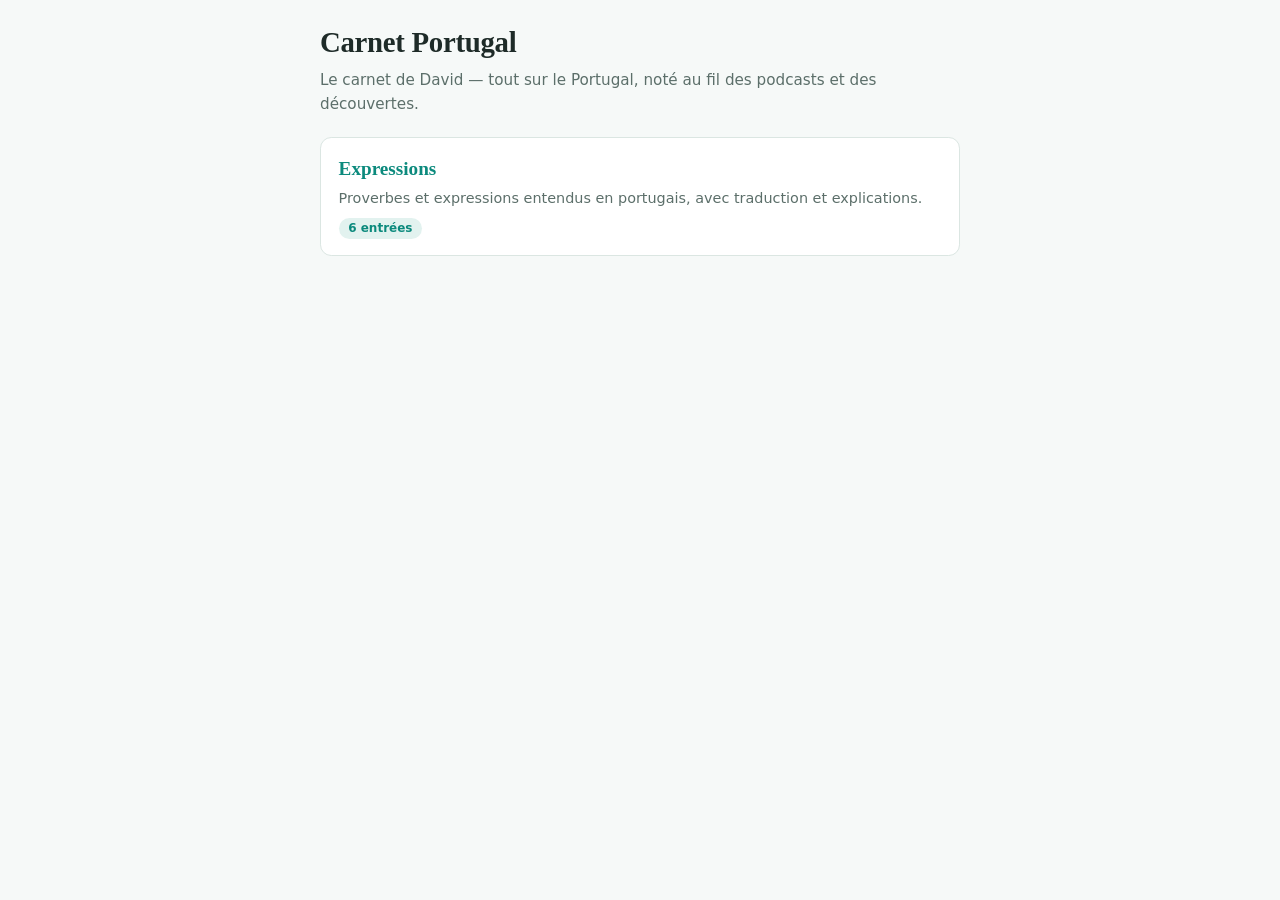
==== index.html @ d5daef51 "Site initial : accueil + page Expressions (6 entrees) Co-Authored-By: Claude Fable 5 <noreply@anthro" ====
<!DOCTYPE html>
<html lang="fr">
<head>
  <meta charset="utf-8">
  <meta name="viewport" content="width=device-width, initial-scale=1">
  <meta name="robots" content="noindex">
  <title>Carnet Portugal</title>
  <link rel="icon" href="data:image/svg+xml,<svg xmlns=%22http://www.w3.org/2000/svg%22 viewBox=%220 0 100 100%22><text y=%22.9em%22 font-size=%2290%22>📓</text></svg>">
  <link rel="stylesheet" href="assets/style.css">
</head>
<body>
<main>
  <header>
    <h1>Carnet Portugal</h1>
    <p class="lede">Le carnet de David — tout sur le Portugal, noté au fil des podcasts et des découvertes.</p>
  </header>
  <nav class="cat-list" aria-label="Catégories">
    <a class="cat" href="expressions.html">
      <span class="name">Expressions</span>
      <span class="desc">Proverbes et expressions entendus en portugais, avec traduction et explications.</span>
      <span class="count">6 entrées</span>
    </a>
    <!-- Prochaines catégories (à visiter, blagues…) : ajouter une carte ici -->
  </nav>
</main>
</body>
</html>
---- assets/style.css ----
/* Carnet Portugal — styles partagés */
:root {
  --bg: #f6f9f8;
  --card: #ffffff;
  --ink: #1e2b28;
  --muted: #5c6f6a;
  --line: #dbe6e2;
  --accent: #0c8a7d;
  --accent-soft: #e2f2ef;
}
@media (prefers-color-scheme: dark) {
  :root {
    --bg: #111917;
    --card: #1a2422;
    --ink: #e5efec;
    --muted: #93a7a1;
    --line: #2b3936;
    --accent: #3cc4b3;
    --accent-soft: #16332f;
  }
}

* { box-sizing: border-box; }

body {
  background: var(--bg);
  color: var(--ink);
  font-family: "Segoe UI", system-ui, sans-serif;
  line-height: 1.55;
  margin: 0;
  padding: 1.25rem 1rem 4rem;
}
main {
  max-width: 40rem;
  margin: 0 auto;
  display: flex;
  flex-direction: column;
  gap: 1.3rem;
}
img { max-width: 100%; height: auto; border-radius: 0.5rem; }

h1 {
  font-family: Charter, Georgia, "Times New Roman", serif;
  font-size: 1.8rem;
  letter-spacing: -0.01em;
  margin: 0;
  text-wrap: balance;
}
.lede { color: var(--muted); font-size: 0.95rem; margin: 0.3rem 0 0; }

.back {
  align-self: flex-start;
  color: var(--accent);
  text-decoration: none;
  font-size: 0.9rem;
  font-weight: 600;
}
.back:hover { text-decoration: underline; }
.back:focus-visible { outline: 2px solid var(--accent); outline-offset: 2px; border-radius: 0.2rem; }

/* Cartes de catégories (accueil) */
.cat-list { display: flex; flex-direction: column; gap: 0.7rem; }
a.cat {
  background: var(--card);
  border: 1px solid var(--line);
  border-radius: 0.7rem;
  padding: 1rem 1.1rem;
  text-decoration: none;
  color: inherit;
  display: flex;
  flex-direction: column;
  gap: 0.2rem;
  transition: border-color 0.15s ease;
}
a.cat:hover { border-color: var(--accent); }
a.cat:focus-visible { outline: 2px solid var(--accent); outline-offset: 2px; }
a.cat .name {
  font-family: Charter, Georgia, "Times New Roman", serif;
  font-size: 1.2rem;
  font-weight: 700;
  color: var(--accent);
}
a.cat .desc { color: var(--muted); font-size: 0.9rem; }
a.cat .count {
  font-size: 0.75rem;
  font-weight: 600;
  color: var(--accent);
  background: var(--accent-soft);
  border-radius: 999px;
  padding: 0.1rem 0.6rem;
  align-self: flex-start;
  margin-top: 0.3rem;
}

/* Entrées repliables */
.entry-list { display: flex; flex-direction: column; gap: 0.6rem; }
details.entry {
  background: var(--card);
  border: 1px solid var(--line);
  border-radius: 0.7rem;
}
details.entry summary {
  cursor: pointer;
  list-style: none;
  padding: 0.8rem 2.4rem 0.8rem 1.1rem;
  position: relative;
  display: flex;
  flex-direction: column;
  gap: 0.1rem;
}
details.entry summary::-webkit-details-marker { display: none; }
details.entry summary::after {
  content: "▸";
  position: absolute;
  right: 1rem;
  top: 50%;
  transform: translateY(-50%);
  color: var(--accent);
  transition: transform 0.15s ease;
}
details.entry[open] summary::after { transform: translateY(-50%) rotate(90deg); }
details.entry summary:hover { color: var(--accent); }
details.entry summary:focus-visible { outline: 2px solid var(--accent); outline-offset: 2px; border-radius: 0.7rem; }
details.entry .date { font-size: 0.78rem; color: var(--muted); }
details.entry h2 {
  font-family: Charter, Georgia, "Times New Roman", serif;
  font-size: 1.15rem;
  margin: 0;
  color: var(--accent);
  text-wrap: balance;
  font-weight: 700;
}
details.entry .corps {
  padding: 0.2rem 1.1rem 1.1rem;
  display: flex;
  flex-direction: column;
  gap: 0.7rem;
}
.corps p { margin: 0; }
.corps p b:first-child {
  color: var(--muted);
  font-size: 0.8rem;
  text-transform: uppercase;
  letter-spacing: 0.06em;
  display: block;
  margin-bottom: 0.1rem;
}
.exemple {
  background: var(--accent-soft);
  border-radius: 0.5rem;
  padding: 0.7rem 0.9rem;
  font-style: italic;
}
.exemple .fr {
  font-style: normal;
  color: var(--muted);
  font-size: 0.85rem;
  display: block;
  margin-top: 0.3rem;
}

@media (prefers-reduced-motion: reduce) {
  a.cat,
  details.entry summary::after { transition: none; }
}
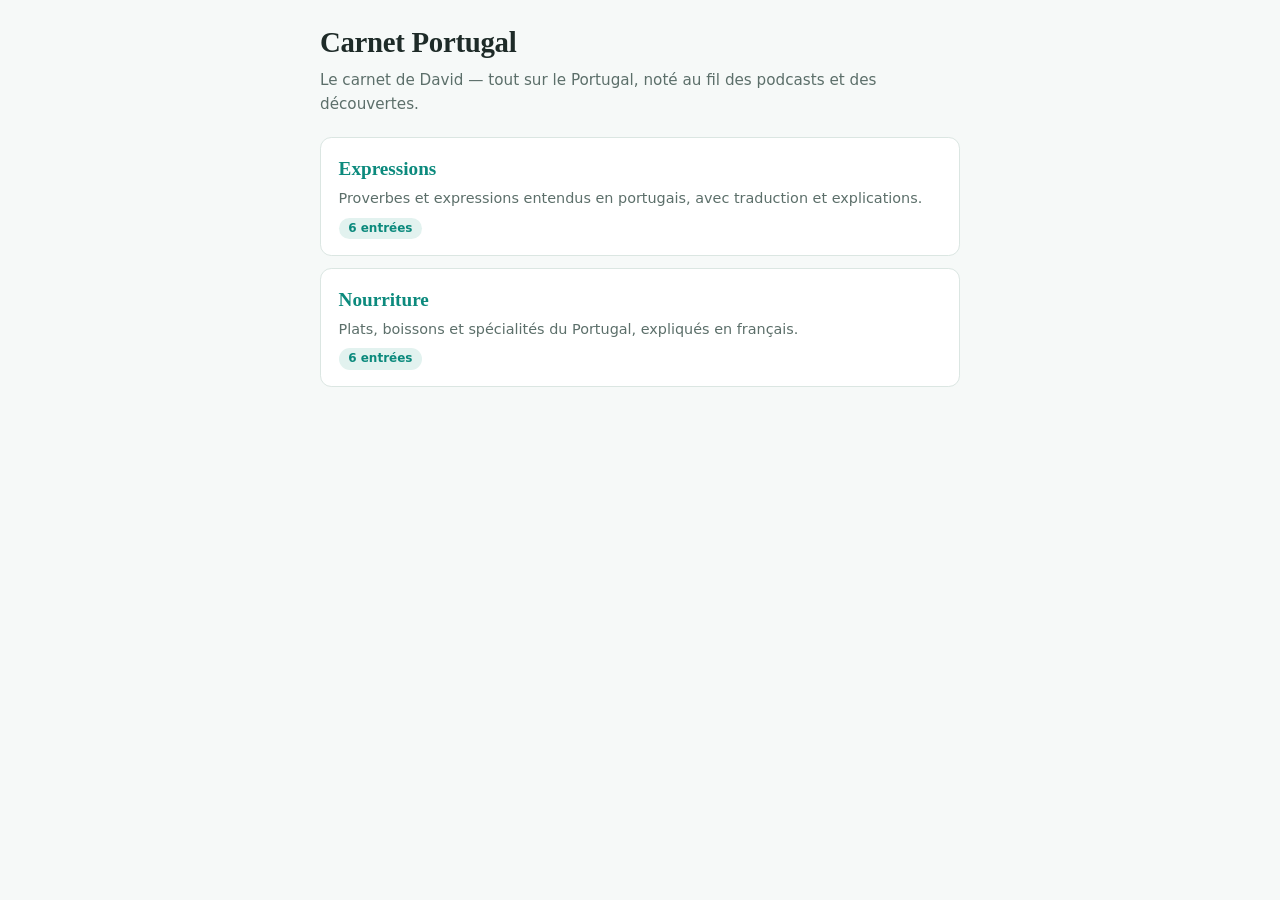
==== commit 701bbf6d: "Ajoute la page Nourriture : les cafes portugais (6 entrees) Co-Authored-By: Claude Fable 5 <noreply@" ====
--- a/index.html
+++ b/index.html
@@ -20,6 +20,11 @@
       <span class="desc">Proverbes et expressions entendus en portugais, avec traduction et explications.</span>
       <span class="count">6 entrées</span>
     </a>
+    <a class="cat" href="nourriture.html">
+      <span class="name">Nourriture</span>
+      <span class="desc">Plats, boissons et spécialités du Portugal, expliqués en français.</span>
+      <span class="count">6 entrées</span>
+    </a>
     <!-- Prochaines catégories (à visiter, blagues…) : ajouter une carte ici -->
   </nav>
 </main>
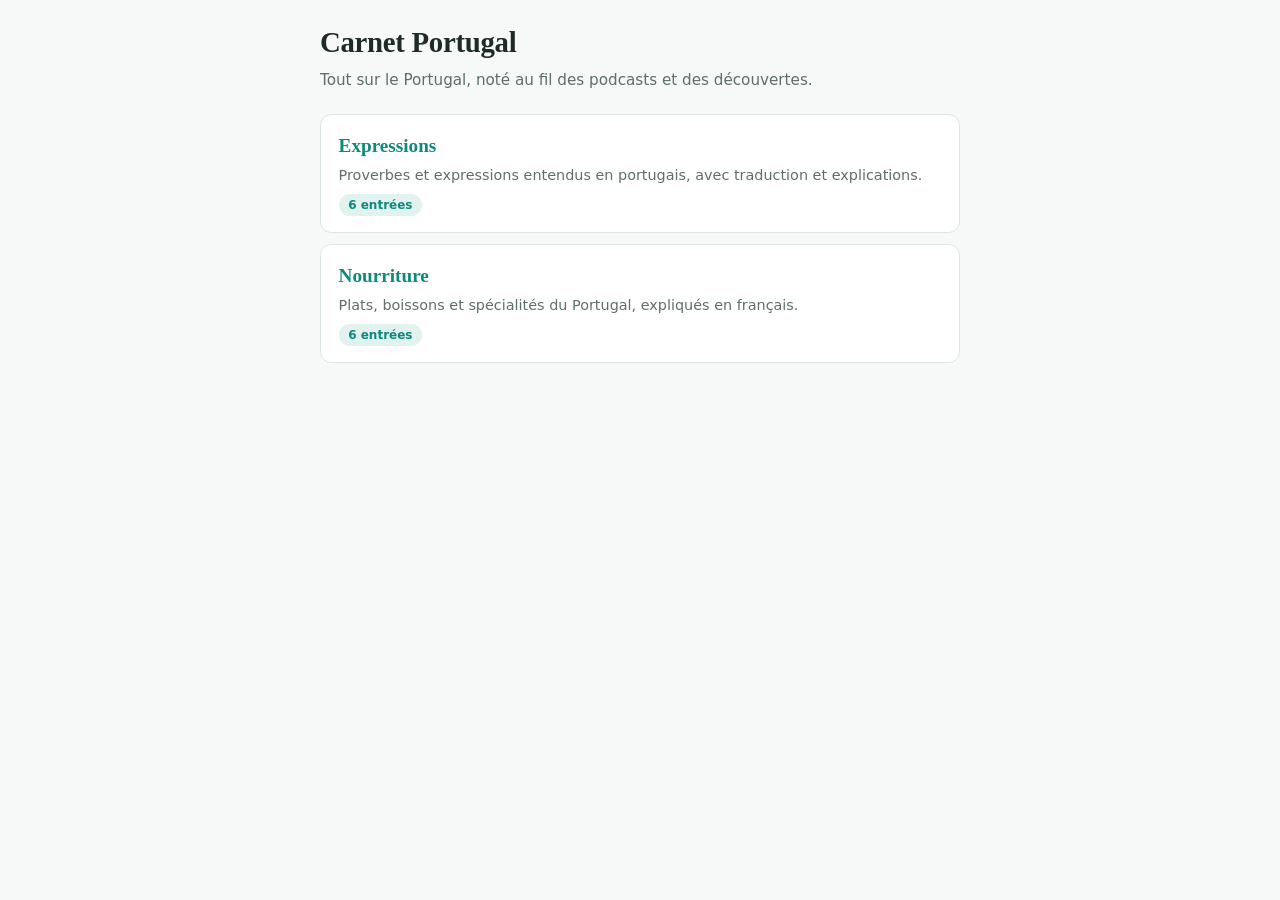
==== commit e2c3bb06: "Retire « Le carnet de David » du sous-titre de l'accueil Co-Authored-By: Claude Fable 5 <noreply@ant" ====
--- a/index.html
+++ b/index.html
@@ -12,7 +12,7 @@
 <main>
   <header>
     <h1>Carnet Portugal</h1>
-    <p class="lede">Le carnet de David — tout sur le Portugal, noté au fil des podcasts et des découvertes.</p>
+    <p class="lede">Tout sur le Portugal, noté au fil des podcasts et des découvertes.</p>
   </header>
   <nav class="cat-list" aria-label="Catégories">
     <a class="cat" href="expressions.html">
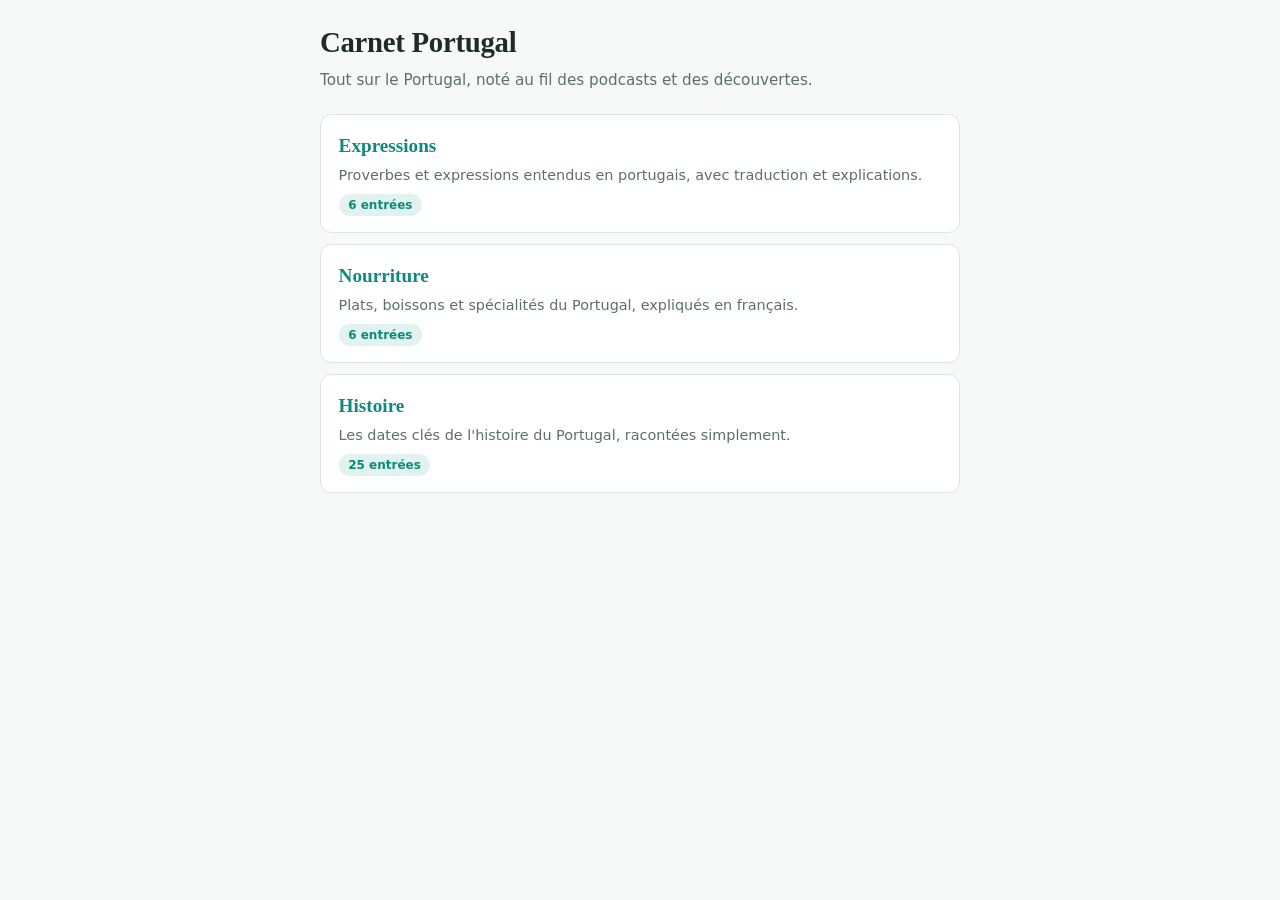
==== commit 2ee83f31: "Ajoute la page Histoire : 25 dates clés du Portugal Co-Authored-By: Claude Fable 5 <noreply@anthropi" ====
--- a/index.html
+++ b/index.html
@@ -25,6 +25,11 @@
       <span class="desc">Plats, boissons et spécialités du Portugal, expliqués en français.</span>
       <span class="count">6 entrées</span>
     </a>
+    <a class="cat" href="histoire.html">
+      <span class="name">Histoire</span>
+      <span class="desc">Les dates clés de l'histoire du Portugal, racontées simplement.</span>
+      <span class="count">25 entrées</span>
+    </a>
     <!-- Prochaines catégories (à visiter, blagues…) : ajouter une carte ici -->
   </nav>
 </main>
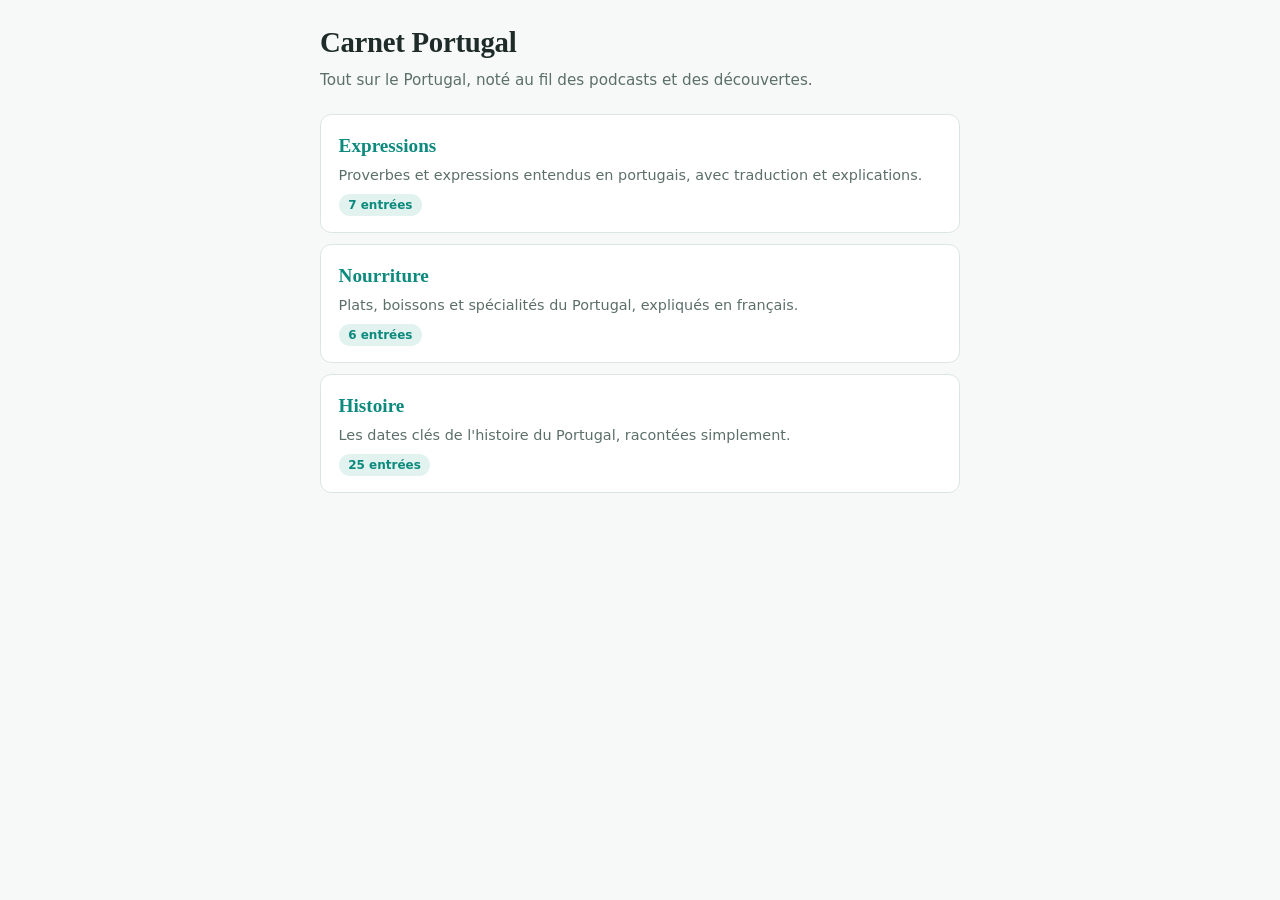
==== commit e221d89d: "Ajoute l'expression « Ir para o maneta » (7 entrees) Co-Authored-By: Claude Fable 5 <noreply@anthrop" ====
--- a/index.html
+++ b/index.html
@@ -18,7 +18,7 @@
     <a class="cat" href="expressions.html">
       <span class="name">Expressions</span>
       <span class="desc">Proverbes et expressions entendus en portugais, avec traduction et explications.</span>
-      <span class="count">6 entrées</span>
+      <span class="count">7 entrées</span>
     </a>
     <a class="cat" href="nourriture.html">
       <span class="name">Nourriture</span>
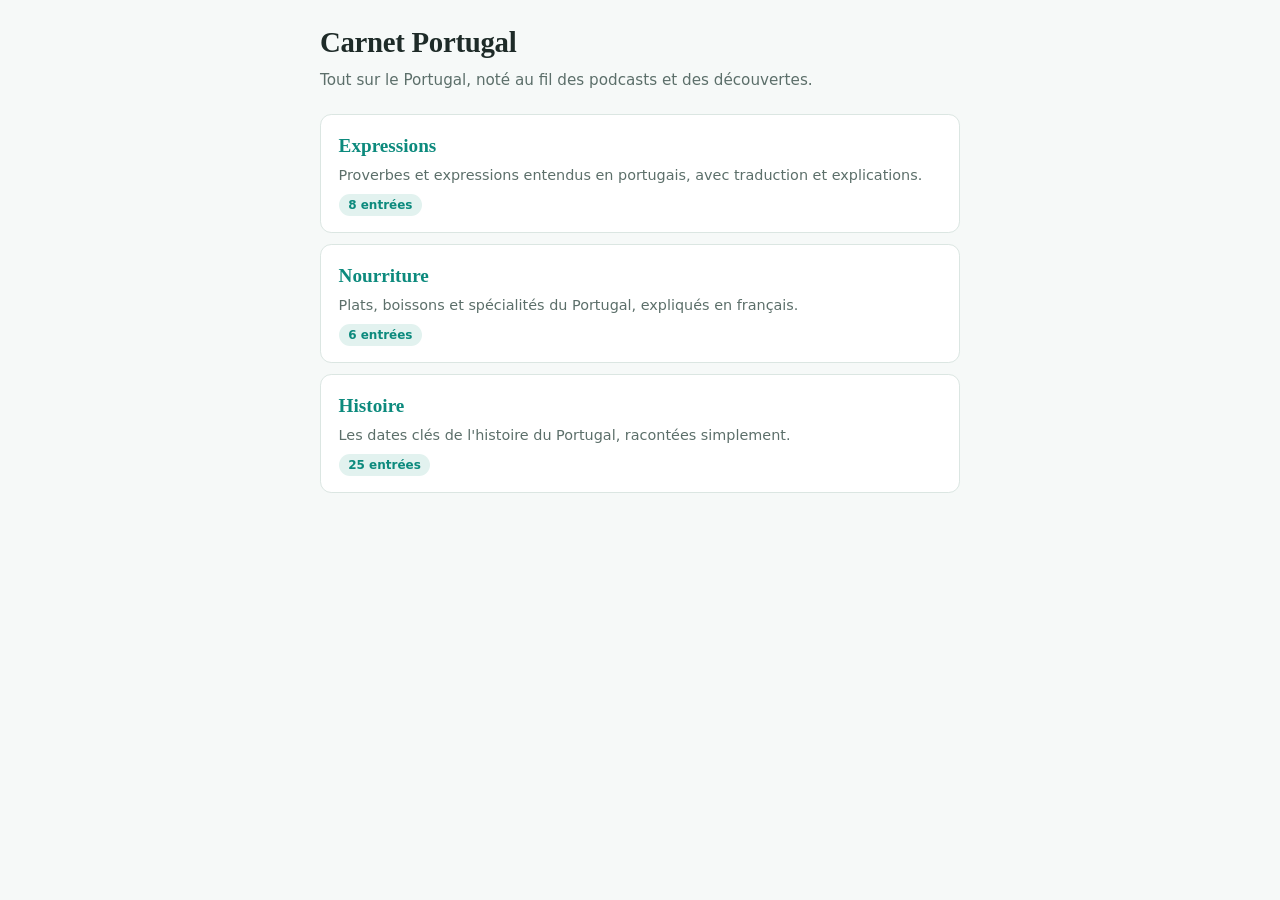
==== commit d70c6a17: "Ajoute l'expression « Doçura ou travessura? » (8 entrees) Co-Authored-By: Claude Fable 5 <noreply@an" ====
--- a/index.html
+++ b/index.html
@@ -18,7 +18,7 @@
     <a class="cat" href="expressions.html">
       <span class="name">Expressions</span>
       <span class="desc">Proverbes et expressions entendus en portugais, avec traduction et explications.</span>
-      <span class="count">7 entrées</span>
+      <span class="count">8 entrées</span>
     </a>
     <a class="cat" href="nourriture.html">
       <span class="name">Nourriture</span>
